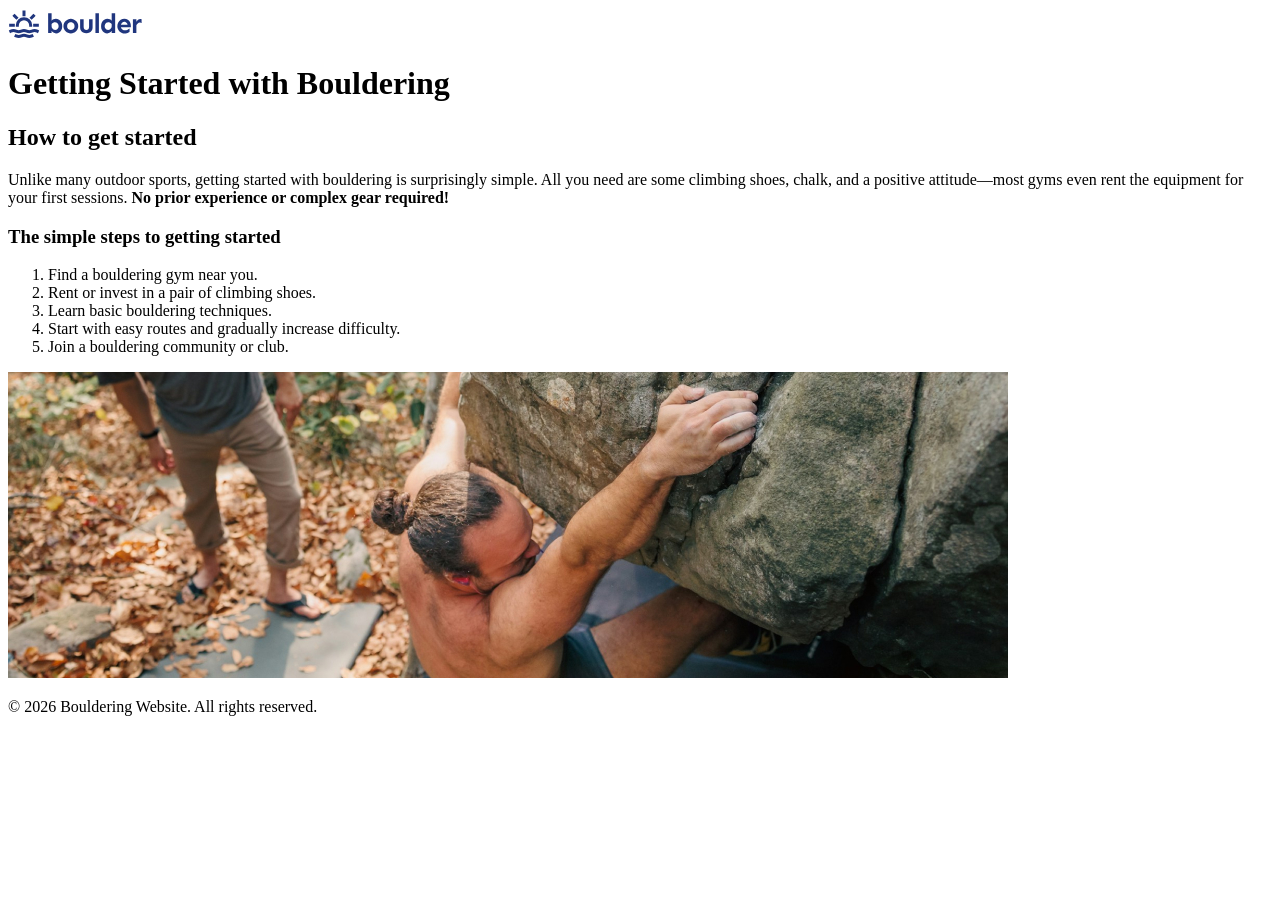
==== getting-started.html @ 04bb45e2 "Complete getting-started page HTML structure and add image and logo" ====
<!DOCTYPE html>
<html lang="en">
<head>
    <meta charset="UTF-8">
    <meta name="viewport" content="width=device-width, initial-scale=1.0">
    <title>Document</title>
</head>
<body>
    <header>
        <logo>
            <img src="images/logo.svg" alt="bouldering logo">
        </logo>
    </header>

    <main>

        <h1>Getting Started with Bouldering</h1>
        
        
        <section>
            <h2>How to get started</h2>
            <p>Unlike many outdoor sports, getting started with bouldering is surprisingly simple. All you need are some climbing shoes, chalk, and a positive attitude—most gyms even rent the equipment for your first sessions.<strong> No prior experience or complex gear required!</strong></p>

        </section>


        <section>
            <h3>The simple steps to getting started</h3>
            
            <ol>
                <li>Find a bouldering gym near you.</li>
                <li>Rent or invest in a pair of climbing shoes.</li>
                <li>Learn basic bouldering techniques.</li>
                <li>Start with easy routes and gradually increase difficulty.</li>
                <li>Join a bouldering community or club.</li>
            </ol>
        </section>

        <img src="images/getting-started-outdoors.jpg" alt="A man bouldering outdoors"

    </main>

    <footer>
        <p>&copy; 2026 Bouldering Website. All rights reserved.</p>
    </footer>
    
</body>
</html>
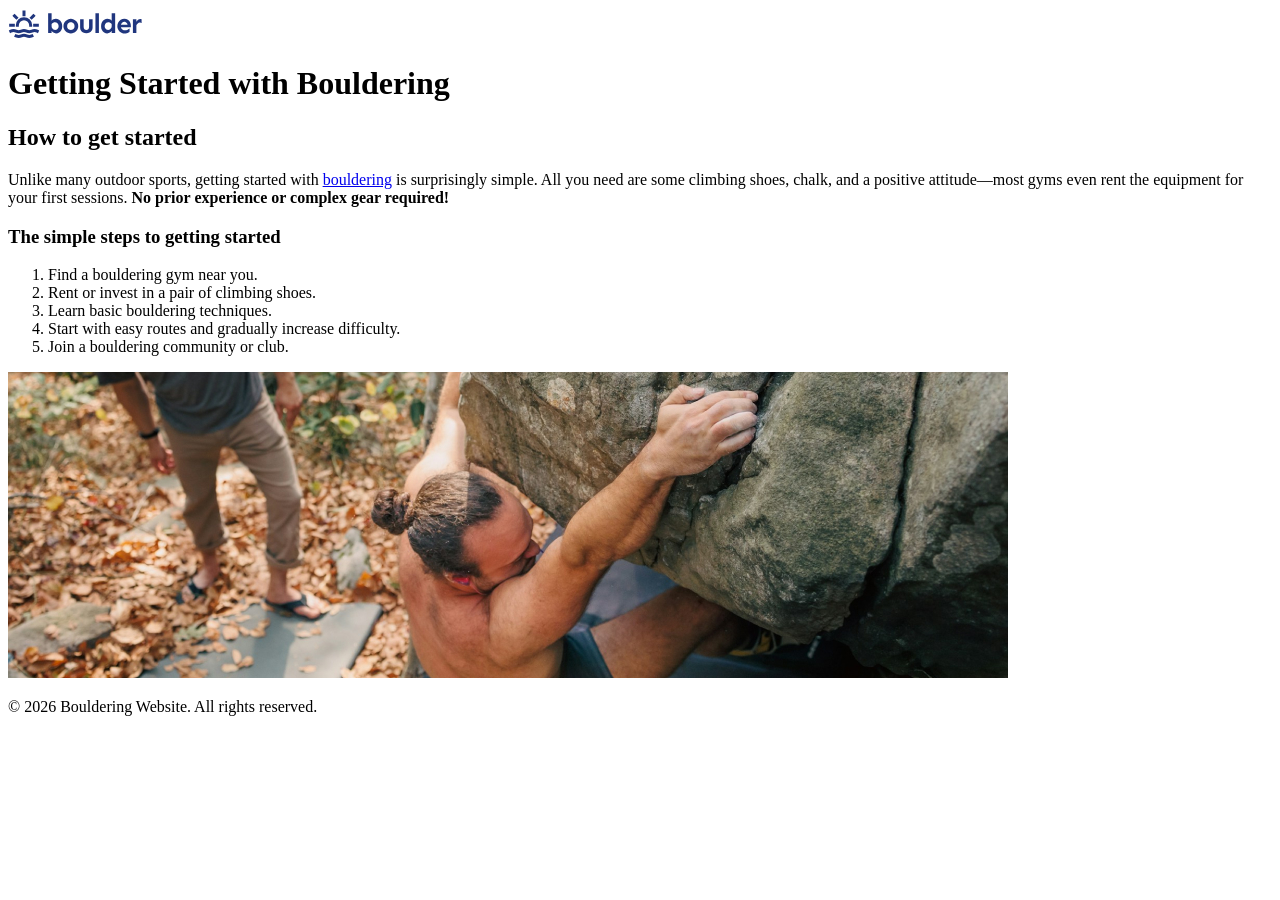
==== commit f23542b9: "Complete version 1 HTML pages and navigation" ====
--- a/getting-started.html
+++ b/getting-started.html
@@ -14,12 +14,13 @@
 
     <main>
 
+    
         <h1>Getting Started with Bouldering</h1>
         
         
         <section>
             <h2>How to get started</h2>
-            <p>Unlike many outdoor sports, getting started with bouldering is surprisingly simple. All you need are some climbing shoes, chalk, and a positive attitude—most gyms even rent the equipment for your first sessions.<strong> No prior experience or complex gear required!</strong></p>
+            <p>Unlike many outdoor sports, getting started with <a href="index.html">bouldering</a> is surprisingly simple. All you need are some climbing shoes, chalk, and a positive attitude—most gyms even rent the equipment for your first sessions.<strong> No prior experience or complex gear required!</strong></p>
 
         </section>
 
@@ -36,7 +37,8 @@
             </ol>
         </section>
 
-        <img src="images/getting-started-outdoors.jpg" alt="A man bouldering outdoors"
+        <img src="images/getting-started-outdoors.jpg" alt="A man bouldering outdoors">
+
 
     </main>
 
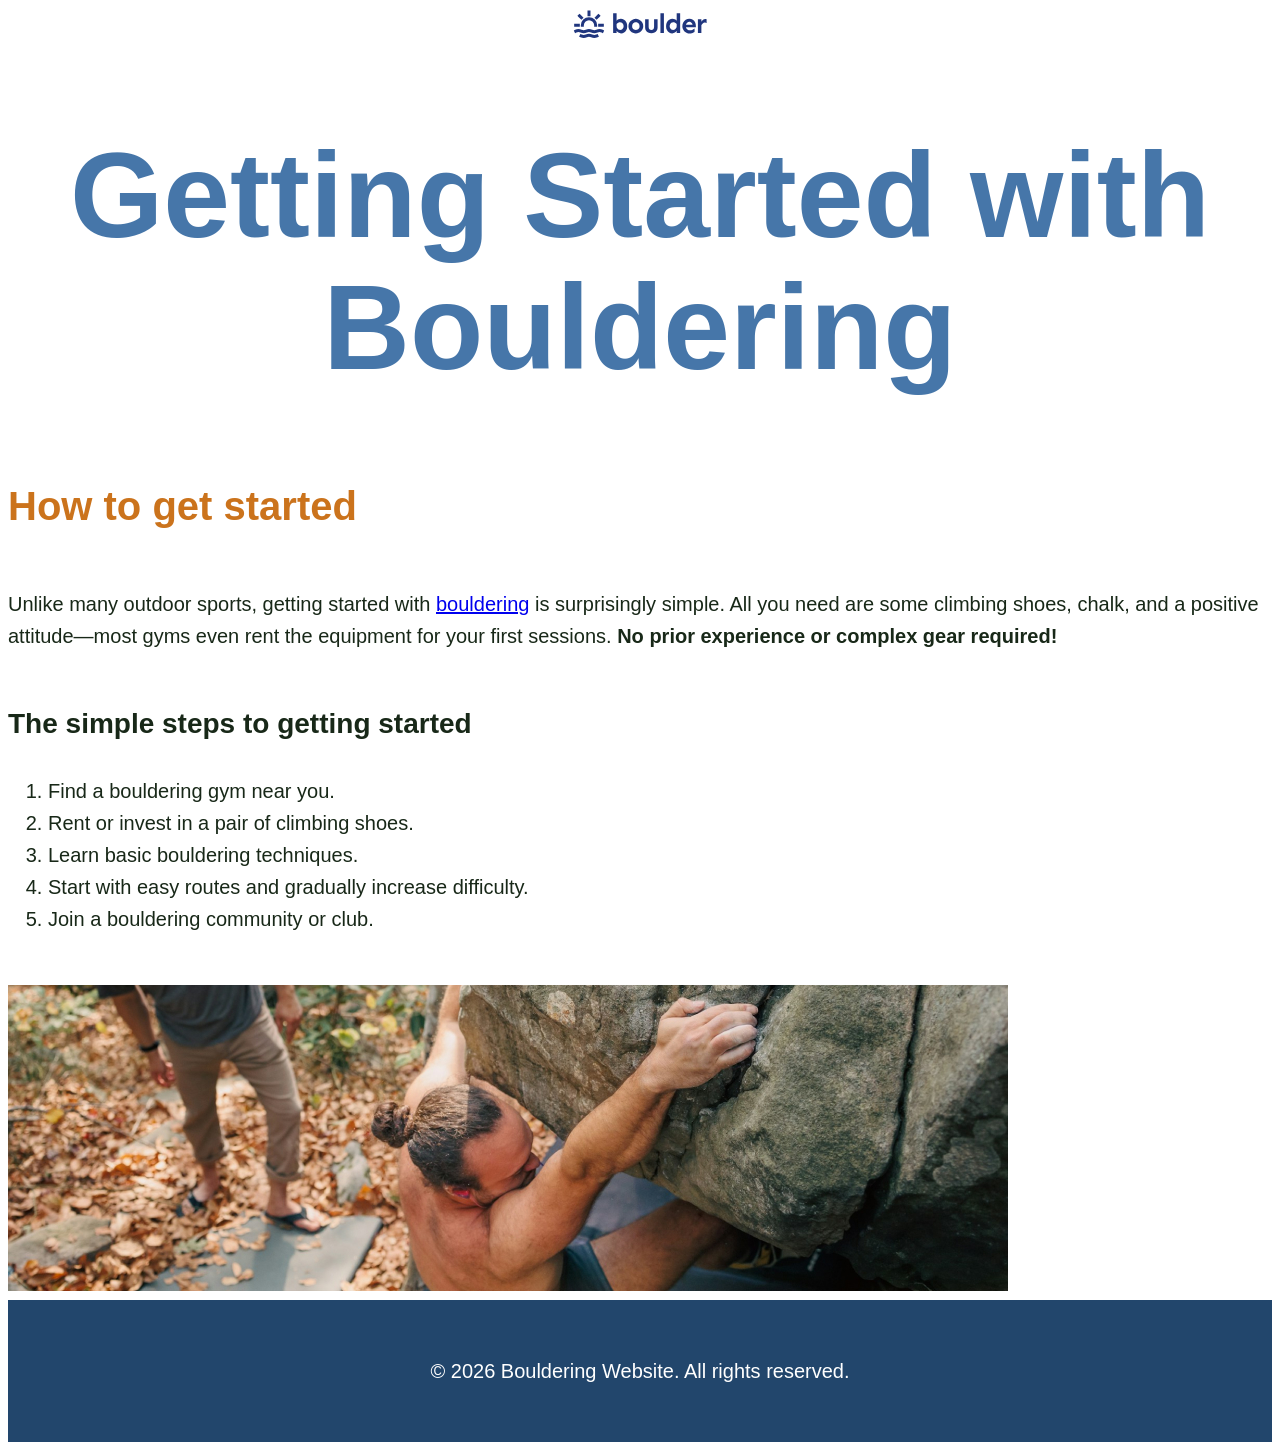
==== commit 75fbe0e6: "Add CSS folder and start styling pages" ====
--- a/getting-started.html
+++ b/getting-started.html
@@ -4,6 +4,7 @@
     <meta charset="UTF-8">
     <meta name="viewport" content="width=device-width, initial-scale=1.0">
     <title>Document</title>
+    <link rel="stylesheet" href="css/style.css">
 </head>
 <body>
     <header>
--- a/css/style.css
+++ b/css/style.css
@@ -0,0 +1,42 @@
+
+body {
+    font-family: sans-serif;
+    color: #182818;
+    font-size: 1.25rem;
+    line-height: 1.6;
+}
+
+p {
+    margin-block: 50px;
+}
+
+header {
+    text-align: center;
+}
+
+h1 {
+    color: #4676a9;
+    text-align: center;
+    font-size:7.5rem;
+    line-height: 1.1;
+}
+
+h2 {
+    color: #cb731c;
+    font-size: 2.5rem;
+}
+
+h3 {
+    font-size: 1.75rem;
+}
+
+section {
+    margin-block: 50px;
+}
+     
+footer {
+    text-align: center;
+    background-color: #22466c;
+    color: #ffffff;
+    padding: 5px;
+}
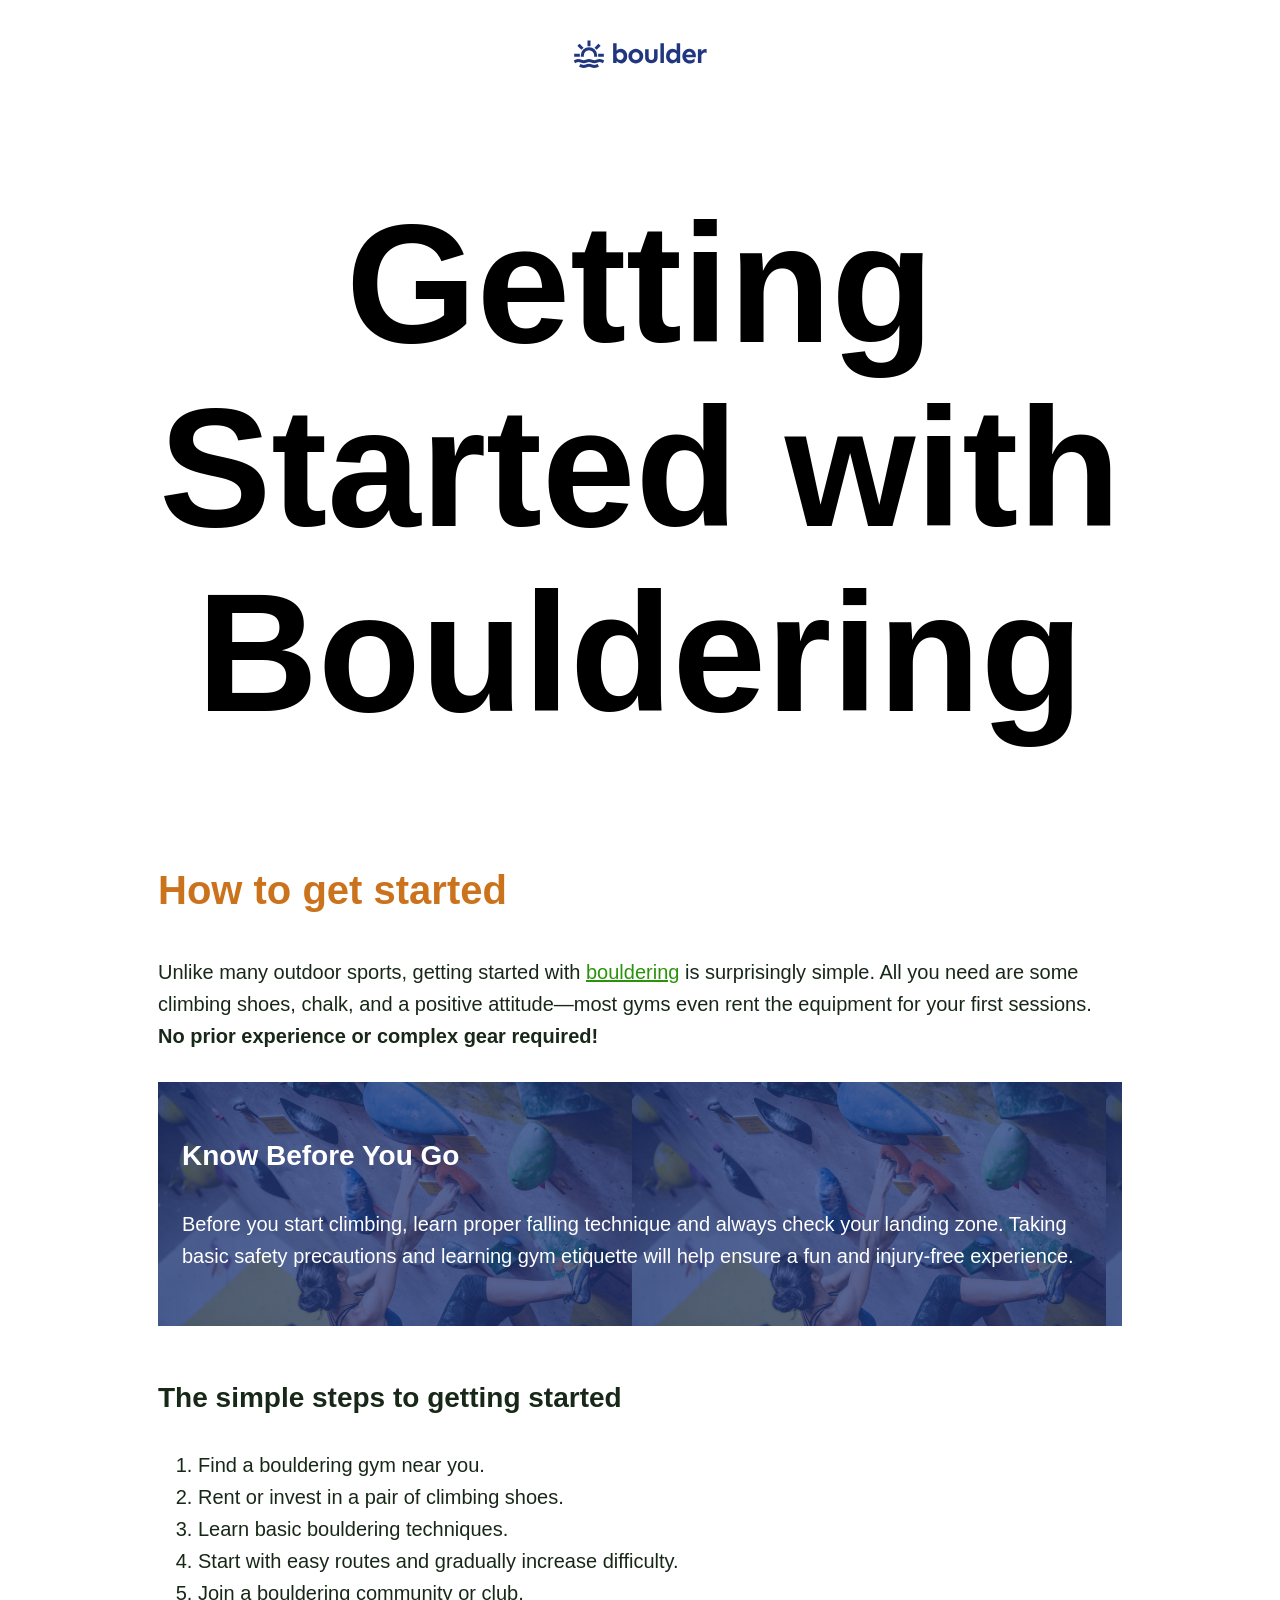
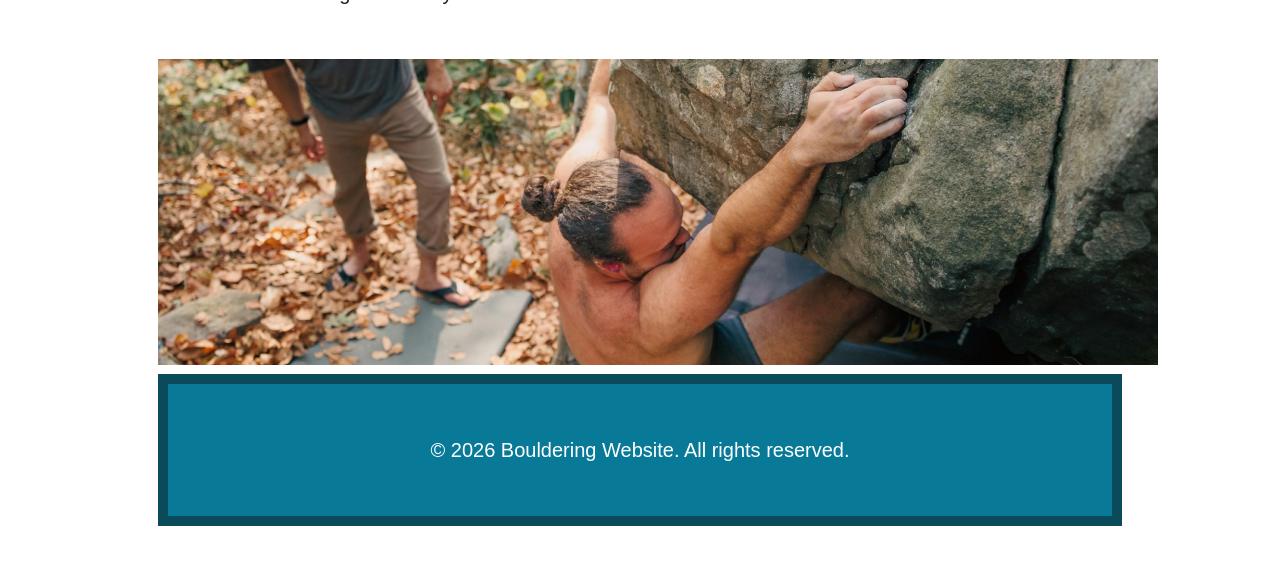
==== commit e2a74933: "Start version 2: Add divs, spans, link styles, and background image" ====
--- a/getting-started.html
+++ b/getting-started.html
@@ -23,6 +23,11 @@
             <h2>How to get started</h2>
             <p>Unlike many outdoor sports, getting started with <a href="index.html">bouldering</a> is surprisingly simple. All you need are some climbing shoes, chalk, and a positive attitude—most gyms even rent the equipment for your first sessions.<strong> No prior experience or complex gear required!</strong></p>
 
+            <div class="climber-bg">
+                
+                <h3>Know Before You Go</h3>
+                <p>Before you start climbing, learn proper falling technique and always check your landing zone. Taking basic safety precautions and learning gym etiquette will help ensure a fun and injury-free experience.</p>
+
         </section>
 
 
@@ -43,7 +48,7 @@
 
     </main>
 
-    <footer>
+    <footer class="teal-bg" >
         <p>&copy; 2026 Bouldering Website. All rights reserved.</p>
     </footer>
     
--- a/css/style.css
+++ b/css/style.css
@@ -1,3 +1,9 @@
+html {
+    margin-top: 30px;
+    margin-bottom: 30px;
+    margin-left: 150px;
+    margin-right: 150px;
+}
 
 body {
     font-family: sans-serif;
@@ -6,18 +12,15 @@
     line-height: 1.6;
 }
 
-p {
-    margin-block: 50px;
-}
 
 header {
     text-align: center;
 }
 
 h1 {
-    color: #4676a9;
+    color: black;
     text-align: center;
-    font-size:7.5rem;
+    font-size:10.5rem;
     line-height: 1.1;
 }
 
@@ -30,13 +33,49 @@
     font-size: 1.75rem;
 }
 
+p {
+    margin-block: 30px;
+}
+
 section {
     margin-block: 50px;
 }
-     
+
+    
+a {
+    color:#2b930b;
+}
+
+
+a:hover, 
+a:focus-visible {
+    color: #6e9f5f;
+}
+
+
+#first-paragraph  {
+    color: purple;
+    font-size: 1.5rem;
+}
+
+.teal-text {
+    color: #087a98;
+}
+
+.teal-bg {
+    color: #ffffff;
+    padding: 20px;
+    border: #0b4a5a solid 10px;
+    background-color: #087a98;
+}
+
+.climber-bg {
+    color: #ffffff;
+    background-image:url('../images/simple-steps.jpg');
+    padding: 24px;
+}
+
+
 footer {
     text-align: center;
-    background-color: #22466c;
-    color: #ffffff;
-    padding: 5px;
-}
+}
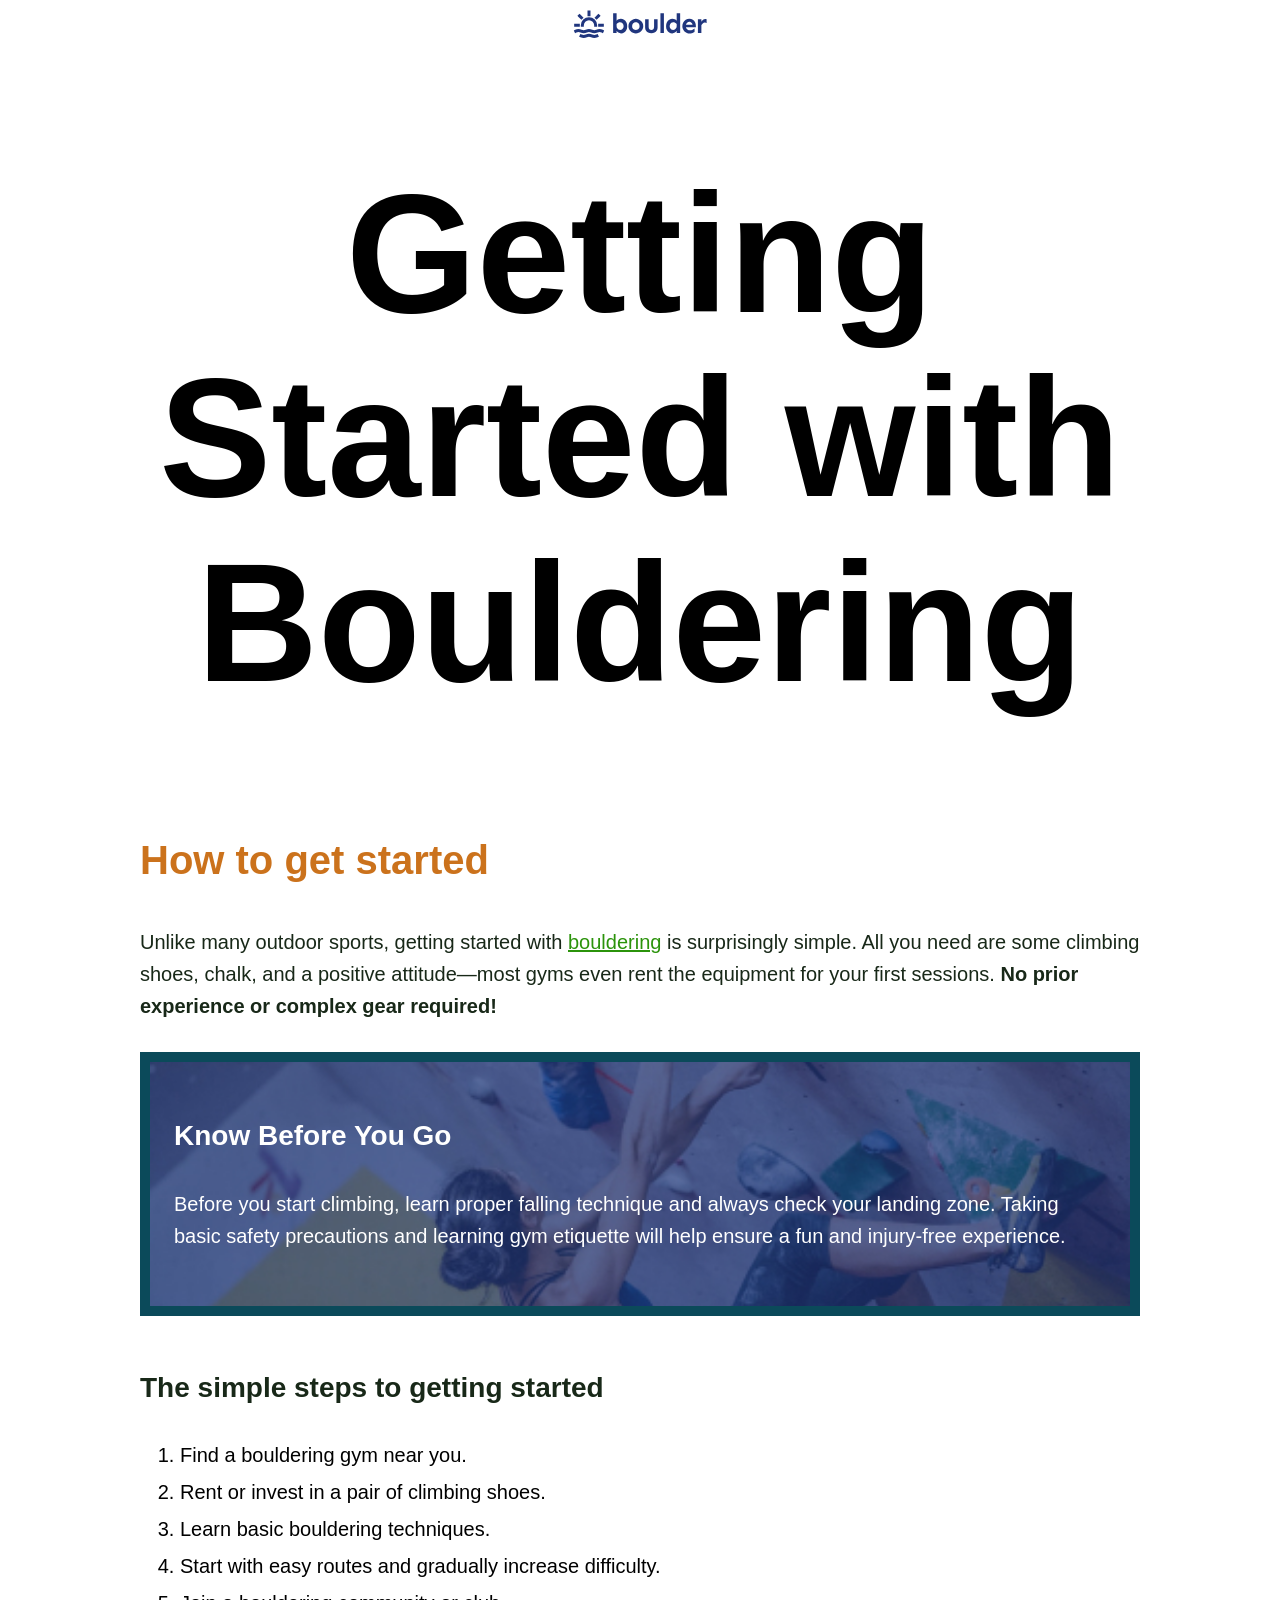
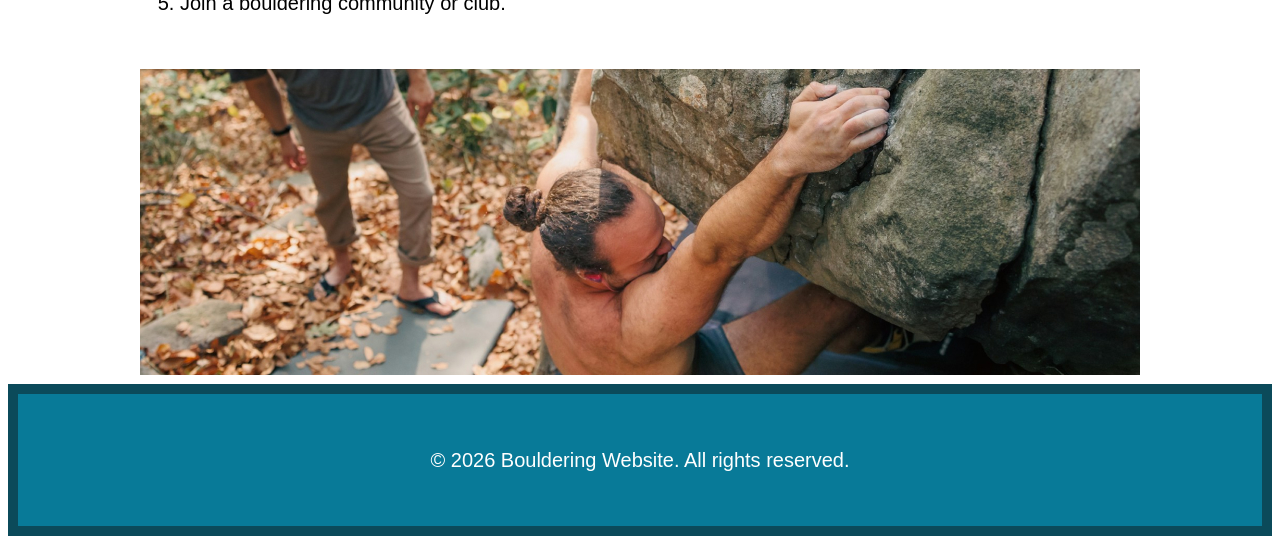
==== commit 615239a8: "Updated the website to be mobile responsive" ====
--- a/getting-started.html
+++ b/getting-started.html
@@ -7,50 +7,51 @@
     <link rel="stylesheet" href="css/style.css">
 </head>
 <body>
-    <header>
-        <logo>
-            <img src="images/logo.svg" alt="bouldering logo">
-        </logo>
-    </header>
+    <div class="wrapper">
+        <header>
+            <logo>
+                <img src="images/logo.svg" alt="bouldering logo">
+            </logo>
+        </header>
 
-    <main>
+        <main>
 
-    
-        <h1>Getting Started with Bouldering</h1>
         
-        
-        <section>
-            <h2>How to get started</h2>
-            <p>Unlike many outdoor sports, getting started with <a href="index.html">bouldering</a> is surprisingly simple. All you need are some climbing shoes, chalk, and a positive attitude—most gyms even rent the equipment for your first sessions.<strong> No prior experience or complex gear required!</strong></p>
+            <h1>Getting Started with Bouldering</h1>
+            
+            
+            <section>
+                <h2>How to get started</h2>
+                <p>Unlike many outdoor sports, getting started with <a href="index.html">bouldering</a> is surprisingly simple. All you need are some climbing shoes, chalk, and a positive attitude—most gyms even rent the equipment for your first sessions.<strong> No prior experience or complex gear required!</strong></p>
 
-            <div class="climber-bg">
-                
-                <h3>Know Before You Go</h3>
-                <p>Before you start climbing, learn proper falling technique and always check your landing zone. Taking basic safety precautions and learning gym etiquette will help ensure a fun and injury-free experience.</p>
+                <div class="climber-bg">
+                    <h3>Know Before You Go</h3>
+                    <p>Before you start climbing, learn proper falling technique and always check your landing zone. Taking basic safety precautions and learning gym etiquette will help ensure a fun and injury-free experience.</p>
+                </div>    
 
-        </section>
+            </section>
 
 
-        <section>
-            <h3>The simple steps to getting started</h3>
-            
-            <ol>
-                <li>Find a bouldering gym near you.</li>
-                <li>Rent or invest in a pair of climbing shoes.</li>
-                <li>Learn basic bouldering techniques.</li>
-                <li>Start with easy routes and gradually increase difficulty.</li>
-                <li>Join a bouldering community or club.</li>
-            </ol>
-        </section>
+            <section>
+                <h3>The simple steps to getting started</h3>
+                
+                <ol>
+                    <li>Find a bouldering gym near you.</li>
+                    <li>Rent or invest in a pair of climbing shoes.</li>
+                    <li>Learn basic bouldering techniques.</li>
+                    <li>Start with easy routes and gradually increase difficulty.</li>
+                    <li>Join a bouldering community or club.</li>
+                </ol>
+            </section>
 
-        <img src="images/getting-started-outdoors.jpg" alt="A man bouldering outdoors">
+            <img src="images/getting-started-outdoors.jpg" alt="A man bouldering outdoors">
 
 
-    </main>
-
-    <footer class="teal-bg" >
-        <p>&copy; 2026 Bouldering Website. All rights reserved.</p>
-    </footer>
+        </main>
+    </div>
+        <footer class="teal-bg" >
+            <p>&copy; 2026 Bouldering Website. All rights reserved.</p>
+        </footer>
     
 </body>
 </html>
--- a/css/style.css
+++ b/css/style.css
@@ -1,9 +1,3 @@
-html {
-    margin-top: 30px;
-    margin-bottom: 30px;
-    margin-left: 150px;
-    margin-right: 150px;
-}
 
 body {
     font-family: sans-serif;
@@ -25,7 +19,7 @@
 }
 
 h2 {
-    color: #cb731c;
+    color: #cb721c;
     font-size: 2.5rem;
 }
 
@@ -37,10 +31,17 @@
     margin-block: 30px;
 }
 
+
 section {
     margin-block: 50px;
 }
 
+.wrapper {
+    
+    max-inline-size: 1000px;
+    margin-inline: auto;
+
+}
     
 a {
     color:#2b930b;
@@ -52,11 +53,20 @@
     color: #6e9f5f;
 }
 
+img {
+    max-inline-size: 100%;
+}
+ul,
+ol {
+    color: black;
+}
 
-#first-paragraph  {
-    color: purple;
-    font-size: 1.5rem;
+li {
+    margin-block: 5px;
 }
+   
+
+
 
 .teal-text {
     color: #087a98;
@@ -73,6 +83,11 @@
     color: #ffffff;
     background-image:url('../images/simple-steps.jpg');
     padding: 24px;
+    border: #0b4a5a solid 10px;
+    
+    background-repeat: no-repeat;
+    background-position: center;
+    background-size: cover;
 }
 
 
